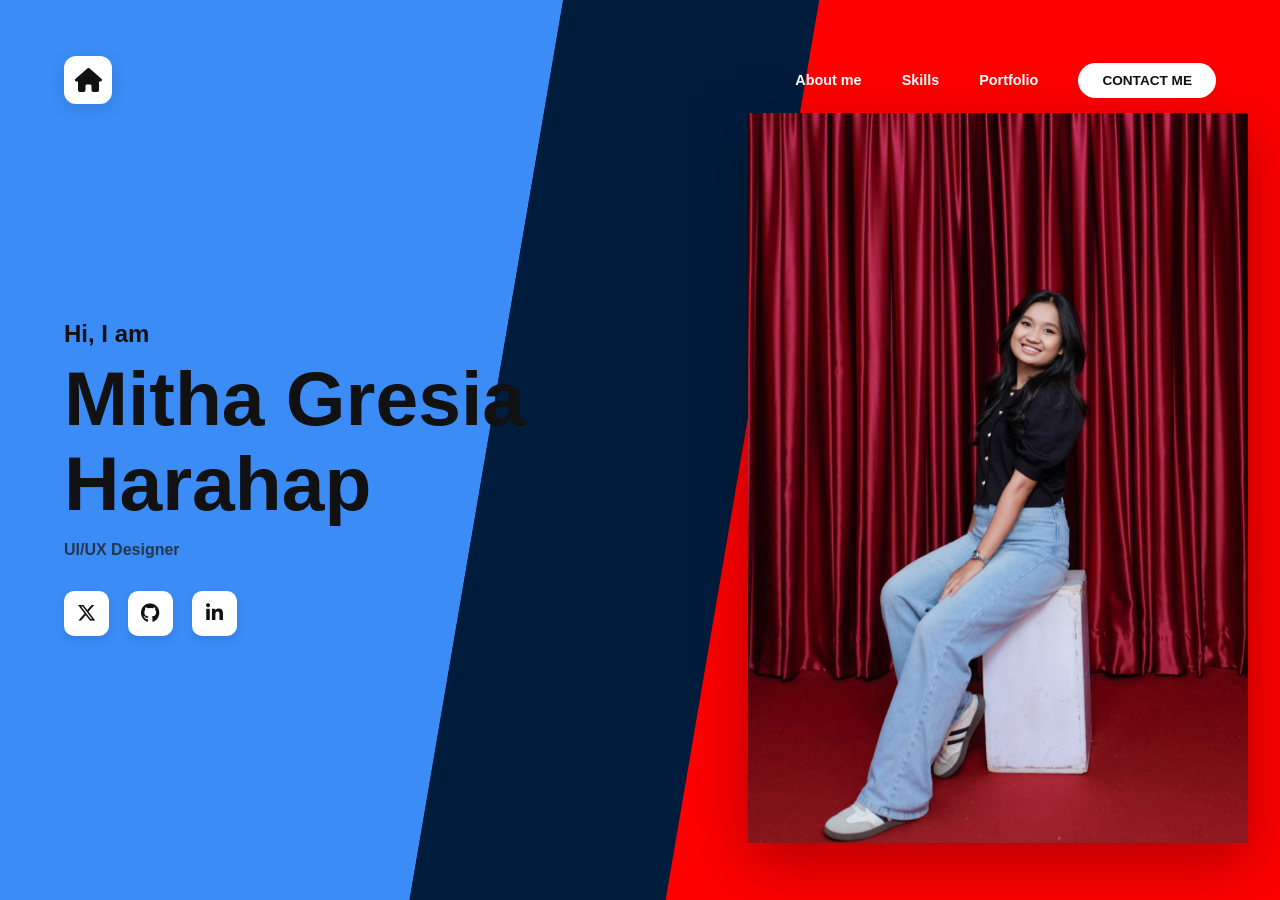
==== portofolio_mitha/index.html @ 2234334c "Update index.html Initial commit" ====
<!DOCTYPE html>
<html lang="en">

<head>
    <meta charset="UTF-8">
    <meta name="viewport" content="width=device-width, initial-scale=1.0">
    <title>Mitha Gresia Harahap | UI/UX Designer Portfolio</title>
    <meta name="description" content="Portfolio of Mitha Gresia Harahap, an ambitious and realistic UI/UX Designer.">
    <link rel="stylesheet" href="style.css">
    <!-- Google Fonts -->
    <link rel="preconnect" href="https://fonts.googleapis.com">
    <link rel="preconnect" href="https://fonts.gstatic.com" crossorigin>
    <link href="https://fonts.googleapis.com/css2?family=Outfit:wght@300;400;700;900&display=swap" rel="stylesheet">
    <!-- Font Awesome -->
    <link rel="stylesheet" href="https://cdnjs.cloudflare.com/ajax/libs/font-awesome/6.5.1/css/all.min.css">
</head>

<body>
    <div class="background-wrapper">
        <div class="bg-blue"></div>
        <div class="bg-navy"></div>
        <div class="bg-red"></div>
    </div>

    <nav class="top-nav">
        <div class="home-icon">
            <a href="#home"><i class="fas fa-home"></i></a>
        </div>
        <ul class="nav-links">
            <li><a href="#about" class="nav-link">About me</a></li>
            <li><a href="#skills" class="nav-link">Skills</a></li>
            <li><a href="#portfolio" class="nav-link">Portfolio</a></li>
            <li><a href="#contact" class="contact-btn">CONTACT ME</a></li>
        </ul>
    </nav>

    <main>
        <!-- Home Section -->
        <section id="home" class="hero-section active">
            <div class="content-left">
                <div class="hero-text">
                    <p class="greeting">Hi, I am</p>
                    <h1 class="name">Mitha Gresia<br>Harahap</h1>
                    <p class="title">UI/UX Designer</p>
                </div>
                <div class="social-links">
                    <a href="#"><i class="fa-brands fa-x-twitter"></i></a>
                    <a href="#"><i class="fa-brands fa-github"></i></a>
                    <a href="#"><i class="fa-brands fa-linkedin-in"></i></a>
                </div>
            </div>
            <div class="content-right">
                <div class="profile-img-container">
                    <img src="hero-cat.jpg" alt="Mitha Hero" class="profile-img">
                </div>
            </div>
        </section>

        <!-- About Section -->
        <section id="about" class="content-section">
            <div class="content-left">
                <h2 class="section-title">About Me</h2>
                <p class="section-desc">
                    Pria solo yang independen, bertanggung jawab, dan berkomitmen untuk terus berkembang dalam karier
                    maupun kehidupan pribadi.
                </p>
            </div>
            <div class="content-right">
                <div class="about-card">
                    <h3 class="about-card-title">WHO AM I ?</h3>
                    <p class="about-card-text">
                        Saya suka membangun UI yang clean, membuat komponen reusable, dan memastikan website nyaman
                        digunakan di mobile maupun desktop. Saya juga terbiasa slicing design dari Figma menjadi
                        HTML/CSS.<br><br>
                        <strong>Alamat:</strong> Indonesia<br><br>
                        <strong>Email:</strong> someone@example.com<br><br>
                        <strong>Freelance:</strong> Available
                    </p>
                </div>
            </div>
        </section>

        <!-- Skills Section -->
        <section id="skills" class="content-section">
            <div class="content-left">
                <h2 class="section-title">Skills</h2>
                <p class="section-desc">
                    Didukung oleh penguasaan berbagai skill yang relevan, saya mampu bekerja secara terstruktur, cepat
                    beradaptasi, dan memberikan hasil optimal.
                </p>
            </div>
            <div class="content-right">
                <div class="skills-category">
                    <h3>USING NOW</h3>
                    <div class="skills-grid">
                        <div class="skill-item">
                            <div class="skill-icon-box"><i class="fa-brands fa-html5"></i></div>
                            <span>HTML5</span>
                        </div>
                        <div class="skill-item">
                            <div class="skill-icon-box"><i class="fa-brands fa-css3-alt"></i></div>
                            <span>CSS3</span>
                        </div>
                        <div class="skill-item">
                            <div class="skill-icon-box"><i class="fa-brands fa-js"></i></div>
                            <span>JAVASCRIPT</span>
                        </div>
                        <div class="skill-item">
                            <div class="skill-icon-box"><i class="fa-brands fa-react"></i></div>
                            <span>REACT</span>
                        </div>
                        <div class="skill-item">
                            <div class="skill-icon-box"><i class="fa-brands fa-git-alt"></i></div>
                            <span>GIT</span>
                        </div>
                        <div class="skill-item">
                            <div class="skill-icon-box"><i class="fa-brands fa-figma"></i></div>
                            <span>FIGMA</span>
                        </div>
                        <div class="skill-item">
                            <div class="skill-icon-box"><i class="fa-brands fa-bootstrap"></i></div>
                            <span>BOOTSTRAP</span>
                        </div>
                        <div class="skill-item">
                            <div class="skill-icon-box"><i class="fa-brands fa-sass"></i></div>
                            <span>SASS</span>
                        </div>
                    </div>
                </div>
                <div class="skills-category">
                    <h3>LEARNING</h3>
                    <div class="skills-grid">
                        <div class="skill-item">
                            <div class="skill-icon-box"><span class="ts-logo">TS</span></div>
                            <span>TYPESCRIPT</span>
                        </div>
                        <div class="skill-item">
                            <div class="skill-icon-box"><i class="fa-brands fa-node-js"></i></div>
                            <span>NODEJS</span>
                        </div>
                        <div class="skill-item">
                            <div class="skill-icon-box"><i class="fa-solid fa-database"></i></div>
                            <span>MYSQL</span>
                        </div>
                        <div class="skill-item">
                            <div class="skill-icon-box"><i class="fa-solid fa-leaf"></i></div>
                            <span>MONGODB</span>
                        </div>
                    </div>
                </div>
            </div>
        </section>

        <!-- Portfolio Section -->
        <section id="portfolio" class="content-section">
            <div class="content-left">
                <h2 class="section-title">Portfolio</h2>
                <p class="section-desc">
                    Berbagai project yang telah saya selesaikan, menampilkan proses, kualitas kerja, serta komitmen saya
                    dalam memberikan hasil yang maksimal.
                </p>
            </div>
            <div class="content-right">
                <h3 class="projects-header">PROJECTS</h3>
                <div class="projects-grid">
                    <div class="project-card">
                        <div class="project-img">
                            <img src="https://images.unsplash.com/photo-1557821552-17105176677c?auto=format&fit=crop&q=80&w=1032"
                                alt="Project 1">
                        </div>
                        <div class="project-info">
                            <h4>Landing Gojowi</h4>
                            <p>Website landing page responsif untuk brand / produk.</p>
                            <div class="project-links">
                                <a href="#" class="live-btn">LIVE</a>
                                <a href="#" class="code-btn">CODE</a>
                            </div>
                        </div>
                    </div>
                    <div class="project-card">
                        <div class="project-img">
                            <img src="https://images.unsplash.com/photo-1551288049-bebda4e38f71?auto=format&fit=crop&q=80&w=1170"
                                alt="Project 2">
                        </div>
                        <div class="project-info">
                            <h4>Admin Dashboard</h4>
                            <p>Dashboard dengan tabel, filter, dan UI komponen.</p>
                            <div class="project-links">
                                <a href="#" class="live-btn">LIVE</a>
                                <a href="#" class="code-btn">CODE</a>
                            </div>
                        </div>
                    </div>
                    <div class="project-card">
                        <div class="project-img">
                            <img src="https://images.unsplash.com/photo-1460925895917-afdab827c52f?auto=format&fit=crop&q=80&w=1115"
                                alt="Project 3">
                        </div>
                        <div class="project-info">
                            <h4>Portfolio Website</h4>
                            <p>Website portofolio dengan section about & skills.</p>
                            <div class="project-links">
                                <a href="#" class="live-btn">LIVE</a>
                                <a href="#" class="code-btn">CODE</a>
                            </div>
                        </div>
                    </div>
                    <div class="project-card">
                        <div class="project-img">
                            <img src="https://images.unsplash.com/photo-1512486130939-2c4f79935e4f?auto=format&fit=crop&q=80&w=880"
                                alt="Project 4">
                        </div>
                        <div class="project-info">
                            <h4>Mini App</h4>
                            <p>Aplikasi kecil (to-do / notes) berbasis JavaScript.</p>
                            <div class="project-links">
                                <a href="#" class="live-btn">LIVE</a>
                                <a href="#" class="code-btn">CODE</a>
                            </div>
                        </div>
                    </div>
                </div>
            </div>
        </section>

        <!-- Contact Section -->
        <section id="contact" class="content-section">
            <div class="content-left">
                <h2 class="section-title">Contact Me</h2>
                <p class="section-desc">
                    Silakan isi form di sebelah kanan untuk menghubungi saya.<br>
                    Saya akan membalas pesan Anda secepat mungkin.
                </p>
            </div>
            <div class="content-right">
                <div class="contact-form-container">
                    <h3 class="contact-header">SEND MESSAGE</h3>
                    <form class="contact-form">
                        <div class="form-group">
                            <input type="text" placeholder="Enter your name*" required>
                        </div>
                        <div class="form-group">
                            <input type="email" placeholder="Enter your email*" required>
                        </div>
                        <div class="form-group">
                            <input type="tel" placeholder="Phone number">
                        </div>
                        <div class="form-group">
                            <textarea placeholder="Your message*" rows="4" required></textarea>
                        </div>
                        <button type="submit" class="submit-btn" style="text-transform: uppercase;">SUBMIT</button>
                    </form>
                </div>
            </div>
        </section>
    </main>

    <script src="script.js"></script>
</body>

</html>
---- portofolio_mitha/style.css ----
@import url('https://fonts.googleapis.com/css2?family=Outfit:wght@300;400;700;900&display=swap');

:root {
    --blue: #3a96ff;
    --navy: #001021;
    --red: #ff0c0c;
    --white: #ffffff;
    --gray: #f4f4f4;
    --font-primary: \'Outfit\', sans-serif;
}

* {
    margin: 0;
    padding: 0;
    box-sizing: border-box;
}

body {
    font-family: var(--font-primary);
    overflow: hidden;
    background-color: var(--navy);
    color: var(--white);
}

/* Background Setup */
.background-wrapper {
    position: fixed;
    top: 0;
    left: 0;
    width: 100%;
    height: 100vh;
    z-index: -1;
}

.bg-blue {
    position: absolute;
    top: 0;
    left: 0;
    width: 100%;
    height: 100%;
    background-color: #3b8cf6;
    /* Matching actual blue color */
    clip-path: polygon(0 0, 44% 0, 32% 100%, 0 100%);
}

.bg-navy {
    position: absolute;
    top: 0;
    left: 0;
    width: 100%;
    height: 100%;
    background-color: #001c3d;
    /* Actually, from images it looks like very dark blue #001f3f or just #001021 */
    clip-path: polygon(44% 0, 64% 0, 52% 100%, 32% 100%);
}

.bg-red {
    position: absolute;
    top: 0;
    left: 0;
    width: 100%;
    height: 100%;
    background-color: #ff0000;
    clip-path: polygon(64% 0, 100% 0, 100% 100%, 52% 100%);
}

/* Navigation */
.top-nav {
    position: fixed;
    top: 3.5rem;
    width: 100%;
    display: flex;
    justify-content: space-between;
    align-items: center;
    padding: 0 5%;
    z-index: 100;
}

.home-icon a {
    background: white;
    color: #111;
    width: 48px;
    height: 48px;
    display: flex;
    align-items: center;
    justify-content: center;
    border-radius: 12px;
    font-size: 1.5rem;
    text-decoration: none;
    box-shadow: 0 4px 15px rgba(0, 0, 0, 0.1);
}

.nav-links {
    display: flex;
    align-items: center;
    list-style: none;
    gap: 2.5rem;
}

.nav-link {
    color: white;
    text-decoration: none;
    font-weight: 700;
    font-size: 0.9rem;
    transition: 0.3s;
}

.nav-link:hover {
    opacity: 0.7;
}

.contact-btn {
    background: white;
    color: #111;
    padding: 0.6rem 1.5rem;
    border-radius: 50px;
    text-decoration: none;
    font-weight: 900;
    font-size: 0.85rem;
    transition: 0.3s cubic-bezier(0.175, 0.885, 0.32, 1.275);
}

.contact-btn:hover {
    transform: scale(1.05);
    box-shadow: 0 5px 15px rgba(0, 0, 0, 0.2);
}

/* Sections General */
section {
    position: absolute;
    top: 0;
    left: 0;
    width: 100%;
    height: 100vh;
    display: flex;
    padding: 3.5rem 5% 0;
    /* Add top padding to account for nav bar */
    align-items: center;
    visibility: hidden;
    opacity: 0;
    transition: opacity 0.5s ease-in-out;
    z-index: 1;
}

section.active {
    visibility: visible;
    opacity: 1;
    z-index: 10;
}

.content-left {
    width: 45%;
    padding-right: 0;
}

.content-right {
    width: 55%;
    padding-left: 0;
    display: flex;
    justify-content: flex-end;
    align-items: center;
}

#about .content-right {
    justify-content: flex-start;
    padding-left: 12%;
}

#skills .content-right {
    justify-content: center;
    align-items: flex-start;
    flex-direction: column;
    padding-left: 12%;
}

#portfolio .content-right {
    justify-content: center;
    align-items: flex-start;
    flex-direction: column;
    padding-left: 20%;
}

/* Section Common Titles (Left Side) */
.section-title {
    font-size: 5rem;
    font-weight: 900;
    color: #111;
    /* dark color matching design */
    margin-bottom: 1.5rem;
}

.section-desc {
    font-size: 1.1rem;
    line-height: 1.5;
    color: #333;
    /* dark grayish blue */
    font-weight: 600;
    max-width: 450px;
}

/* Hero Section */
.hero-text {
    margin-bottom: 2rem;
}

.greeting {
    font-size: 1.5rem;
    font-weight: 700;
    color: #111;
    margin-bottom: 0.5rem;
}

.name {
    font-size: clamp(3rem, 6vw, 5.5rem);
    font-weight: 900;
    line-height: 1.1;
    color: #111;
    margin-bottom: 1rem;
    max-width: 800px;
}

.title {
    font-size: 1rem;
    font-weight: 700;
    color: #222;
    opacity: 0.8;
}

.social-links {
    display: flex;
    gap: 1.2rem;
    margin-top: 2rem;
}

.social-links a {
    background: white;
    color: #111;
    width: 45px;
    height: 45px;
    display: flex;
    align-items: center;
    justify-content: center;
    border-radius: 10px;
    text-decoration: none;
    font-size: 1.2rem;
    transition: 0.3s;
    box-shadow: 0 4px 10px rgba(0, 0, 0, 0.1);
}

.social-links a:hover {
    transform: scale(1.05);
}

.profile-img-container {
    width: 100%;
    height: 100%;
    display: flex;
    justify-content: flex-end;
    align-items: center;
}

.profile-img {
    width: 100%;
    max-width: 500px;
    height: auto;
    object-fit: contain;
    filter: drop-shadow(0 20px 30px rgba(0, 0, 0, 0.3));
    margin-right: -2rem;
    /* precise push */
}

/* About Section Specific */
.about-card {
    background: rgba(255, 255, 255, 0.1);
    backdrop-filter: blur(12px);
    -webkit-backdrop-filter: blur(12px);
    padding: 3.5rem;
    border-radius: 20px;
    border: 1px solid rgba(255, 255, 255, 0.3);
    width: 100%;
    max-width: 650px;
    box-shadow: 0 10px 30px rgba(0, 0, 0, 0.1);
}

.about-card-title {
    font-size: 3rem;
    font-weight: 900;
    margin-bottom: 1.5rem;
    color: white;
    letter-spacing: 1px;
}

.about-card-text {
    font-size: 0.95rem;
    font-weight: 400;
    line-height: 1.6;
    color: white;
}

.about-card-text strong {
    font-weight: 700;
}

.skills-category {
    margin-bottom: 1.2rem;
    width: 100%;
    max-width: 680px;
}

.skills-category h3 {
    font-size: 2rem;
    font-weight: 900;
    margin-bottom: 0.8rem;
    text-transform: uppercase;
    color: white;
    letter-spacing: 1px;
}

.skills-grid {
    display: grid;
    grid-template-columns: repeat(4, 1fr);
    gap: 0.8rem;
}

.skill-item {
    background: rgba(255, 255, 255, 0.1);
    backdrop-filter: blur(12px);
    -webkit-backdrop-filter: blur(12px);
    padding: 0.8rem 0.5rem;
    border-radius: 12px;
    display: flex;
    flex-direction: column;
    align-items: center;
    gap: 0.5rem;
    border: 1px solid rgba(255, 255, 255, 0.3);
    min-height: 90px;
    justify-content: center;
    box-shadow: 0 8px 15px rgba(0, 0, 0, 0.05);
}

.skill-icon-box {
    background: white;
    width: 40px;
    height: 40px;
    border-radius: 12px;
    display: flex;
    align-items: center;
    justify-content: center;
    box-shadow: 0 4px 6px rgba(0, 0, 0, 0.1);
}

.skill-icon-box i {
    font-size: 1.8rem;
}

/* Skill Icon Brand Colors */
.skill-icon-box i.fa-html5 {
    color: #E44D26;
}

.skill-icon-box i.fa-css3-alt {
    color: #1572B6;
}

.skill-icon-box i.fa-js {
    color: #F7DF1E;
    background-color: #000;
    border-radius: 4px;
    padding: 2px;
    font-size: 1.6rem;
}

.skill-icon-box i.fa-react {
    color: #61DAFB;
}

.skill-icon-box i.fa-git-alt {
    color: #F05032;
}

.skill-icon-box i.fa-figma {
    background: -webkit-linear-gradient(top, #f24e1e, #ff7262, #a259ff, #1abcfe, #0acf83);
    -webkit-background-clip: text;
    background-clip: text;
    -webkit-text-fill-color: transparent;
}

.skill-icon-box i.fa-bootstrap {
    color: #7952B3;
}

.skill-icon-box i.fa-sass {
    color: #CC6699;
}

.skill-icon-box i.fa-node-js {
    color: #339933;
}

.skill-icon-box i.fa-database {
    color: #00758F;
}

.skill-icon-box i.fa-leaf {
    color: #47A248;
}

.ts-logo {
    background-color: #3178C6;
    color: white;
    font-size: 0.8rem;
    font-weight: 800;
    width: 24px;
    height: 24px;
    display: flex;
    align-items: center;
    justify-content: center;
    border-radius: 3px;
    line-height: 1;
}

.skill-item span {
    font-size: 0.65rem;
    font-weight: 900;
    text-transform: uppercase;
    color: white;
    letter-spacing: 0.5px;
}

/* Portfolio Section Specific */
.portfolio-content-wrapper {
    width: 100%;
    max-width: 600px;
}

.projects-header {
    font-size: 2rem;
    font-weight: 900;
    margin-bottom: 0.8rem;
    text-transform: uppercase;
    color: white;
    letter-spacing: 1px;
}

.projects-grid {
    display: grid;
    grid-template-columns: repeat(2, 1fr);
    gap: 1rem;
}

.project-card {
    background: rgba(255, 255, 255, 0.1);
    backdrop-filter: blur(12px);
    -webkit-backdrop-filter: blur(12px);
    border-radius: 16px;
    overflow: hidden;
    border: 1px solid rgba(255, 255, 255, 0.3);
    display: flex;
    flex-direction: column;
    box-shadow: 0 8px 15px rgba(0, 0, 0, 0.05);
}

.project-img {
    height: 120px;
    background: #111;
    display: flex;
    align-items: center;
    justify-content: center;
}

.project-img img {
    height: 100%;
    width: auto;
    object-fit: contain;
}

.project-info {
    padding: 1rem 1.2rem;
    background: transparent;
    flex-grow: 1;
}

.project-info h4 {
    font-size: 0.9rem;
    margin-bottom: 0.4rem;
    font-weight: 900;
    color: white;
}

.project-info p {
    font-size: 0.65rem;
    opacity: 0.9;
    margin-bottom: 1rem;
    color: white;
    line-height: 1.4;
    min-height: 28px;
}

.project-links {
    display: flex;
    gap: 0.6rem;
}

.project-links a {
    padding: 0.3rem 0.8rem;
    border-radius: 50px;
    font-size: 0.55rem;
    font-weight: 900;
    text-decoration: none;
    color: white;
    border: 1px solid white;
    transition: 0.3s;
}

.project-links a:hover {
    background: white;
    color: #ff0000;
}

/* Contact Section Specific */
.contact-form-container {
    width: 100%;
    max-width: 500px;
}

.contact-header {
    font-size: 2.5rem;
    font-weight: 900;
    margin-bottom: 2rem;
    color: white;
    letter-spacing: 1px;
}

.contact-form {
    display: flex;
    flex-direction: column;
    gap: 1.5rem;
}

.form-group {
    width: 100%;
}

.contact-form input {
    width: 100%;
    background: transparent;
    border: none;
    border-bottom: 1px solid white;
    padding: 0.8rem 0;
    color: white;
    font-size: 0.85rem;
    font-family: var(--font-primary);
    outline: none;
}

.contact-form input::placeholder {
    color: white;
    font-weight: 800;
    opacity: 1;
}

.contact-form textarea {
    width: 100%;
    background: transparent;
    border: 1px solid white;
    border-radius: 2px;
    padding: 1rem;
    color: white;
    font-size: 0.85rem;
    font-family: var(--font-primary);
    outline: none;
    resize: none;
}

.contact-form textarea::placeholder {
    color: white;
    font-weight: 800;
    opacity: 1;
}

.submit-btn {
    width: 100%;
    background: white;
    color: #111;
    border: none;
    padding: 0.8rem;
    border-radius: 50px;
    font-weight: 900;
    font-size: 0.85rem;
    letter-spacing: 1px;
    cursor: pointer;
    font-family: var(--font-primary);
    transition: 0.3s;
    margin-top: 0.5rem;
}

.submit-btn:hover {
    background: #f4f4f4;
    transform: scale(1.02);
}

/* Animations */
@keyframes fadeInUp {
    from {
        opacity: 0;
        transform: translateY(30px);
    }

    to {
        opacity: 1;
        transform: translateY(0);
    }
}

section.active .content-left,
section.active .content-right {
    animation: fadeInUp 0.8s ease forwards;
}

/* Mobile Responsive */
@media (max-width: 992px) {
    .background-wrapper {
        flex-direction: column;
    }

    .bg-blue,
    .bg-navy,
    .bg-red {
        width: 100%;
        height: 33.33vh;
        position: relative;
        left: 0;
        right: 0;
        clip-path: none;
    }

    section {
        flex-direction: column;
        padding: 8rem 5% 2rem;
    }

    .content-left,
    .content-right {
        width: 100%;
        padding: 0;
        text-align: center;
    }

    .content-right {
        justify-content: center;
    }

    .content-left {
        margin-bottom: 3rem;
    }

    .name {
        font-size: 3.5rem;
    }

    .top-nav {
        padding: 1.5rem;
    }

    .nav-links {
        display: none;
    }

    .section-title {
        font-size: 3.5rem;
    }

    .section-desc {
        max-width: 100%;
    }

    .projects-grid {
        grid-template-columns: 1fr;
    }

    .profile-img {
        margin-right: 0;
        margin-top: 2rem;
    }

    .about-card,
    .portfolio-content-wrapper,
    .skills-category,
    .contact-form-container {
        max-width: 100%;
    }
}
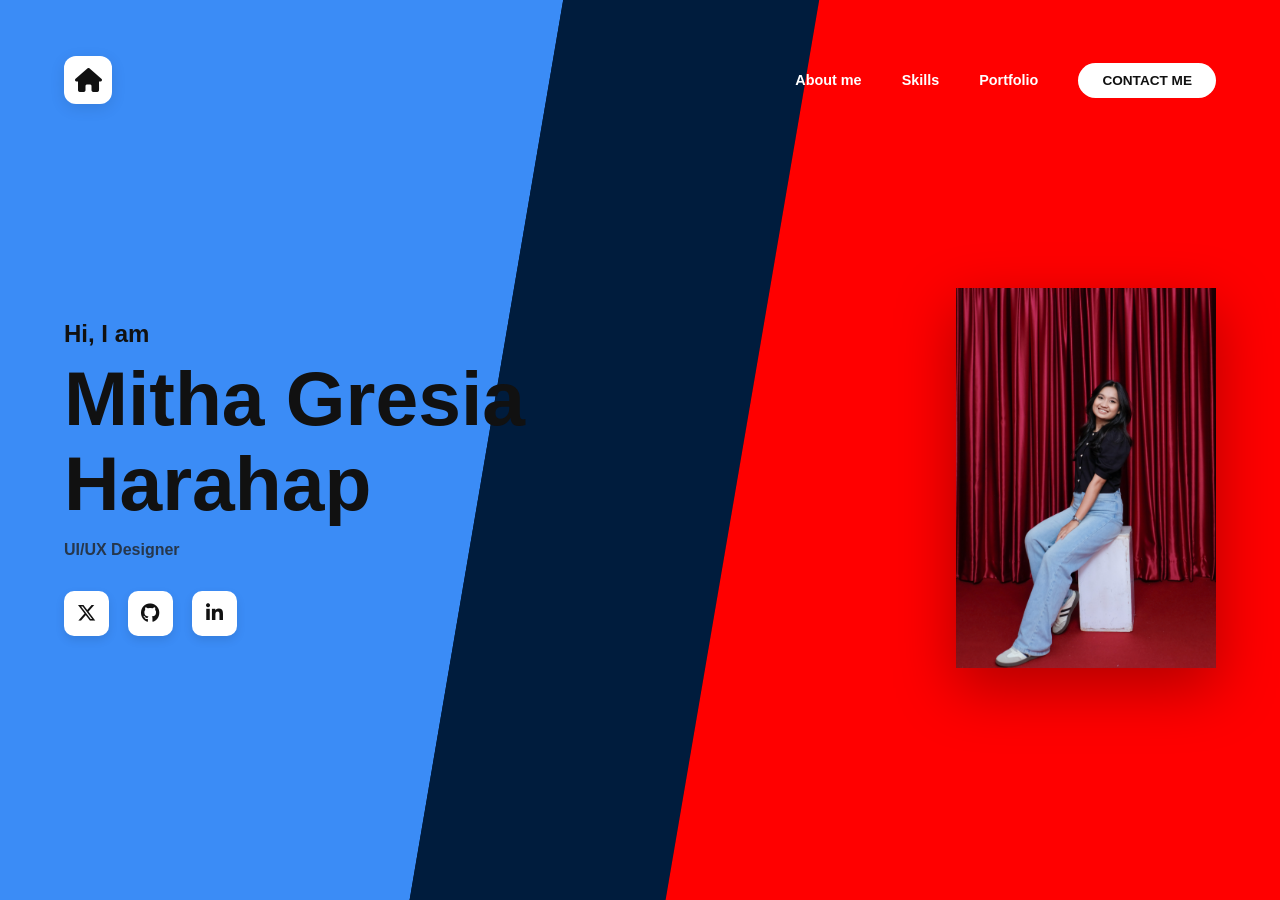
==== commit bb0b97a0: "Update index.html initial commit" ====
--- a/portofolio_mitha/index.html
+++ b/portofolio_mitha/index.html
@@ -44,9 +44,15 @@
                     <p class="title">UI/UX Designer</p>
                 </div>
                 <div class="social-links">
-                    <a href="#"><i class="fa-brands fa-x-twitter"></i></a>
-                    <a href="#"><i class="fa-brands fa-github"></i></a>
-                    <a href="#"><i class="fa-brands fa-linkedin-in"></i></a>
+                    <a href="https://x.com/username" target="_blank">
+                        <i class="fa-brands fa-x-twitter"></i>
+                    </a>
+                    <a href="https://github.com/username" target="_blank">
+                        <i class="fa-brands fa-github"></i>
+                    </a>
+                    <a href="https://linkedin.com/in/username" target="_blank">
+                        <i class="fa-brands fa-linkedin-in"></i>
+                    </a>
                 </div>
             </div>
             <div class="content-right">
--- a/portofolio_mitha/style.css
+++ b/portofolio_mitha/style.css
@@ -253,20 +253,18 @@
 
 .profile-img-container {
     width: 100%;
-    height: 100%;
+    height: 100%; 
     display: flex;
     justify-content: flex-end;
     align-items: center;
 }
 
 .profile-img {
-    width: 100%;
-    max-width: 500px;
+    width: 260px;        
     height: auto;
     object-fit: contain;
     filter: drop-shadow(0 20px 30px rgba(0, 0, 0, 0.3));
-    margin-right: -2rem;
-    /* precise push */
+    margin-right: 0rem;
 }
 
 /* About Section Specific */
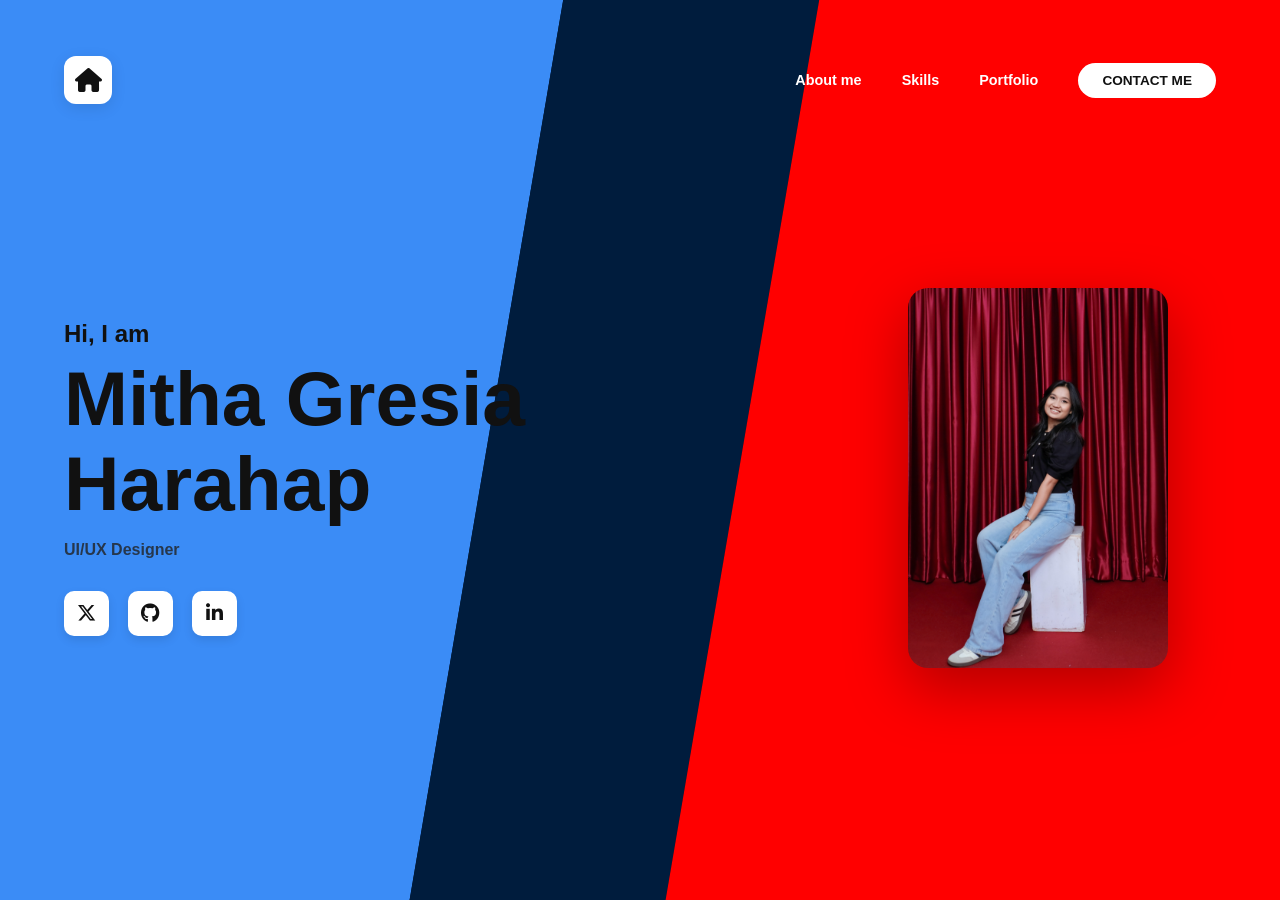
==== commit d67d3aba: "Update index.html initial commit" ====
--- a/portofolio_mitha/index.html
+++ b/portofolio_mitha/index.html
@@ -79,7 +79,7 @@
                         digunakan di mobile maupun desktop. Saya juga terbiasa slicing design dari Figma menjadi
                         HTML/CSS.<br><br>
                         <strong>Alamat:</strong> Indonesia<br><br>
-                        <strong>Email:</strong> someone@example.com<br><br>
+                        <strong>Email:</strong> mithagresia0707@gmail.com<br><br>
                         <strong>Freelance:</strong> Available
                     </p>
                 </div>
@@ -91,8 +91,7 @@
             <div class="content-left">
                 <h2 class="section-title">Skills</h2>
                 <p class="section-desc">
-                    Didukung oleh penguasaan berbagai skill yang relevan, saya mampu bekerja secara terstruktur, cepat
-                    beradaptasi, dan memberikan hasil optimal.
+                    Saya orang yang ambisius tapi realistis. Saya berkomitmen untuk terus mengembangkan diri secara akademik dan profesional. 
                 </p>
             </div>
             <div class="content-right">
--- a/portofolio_mitha/style.css
+++ b/portofolio_mitha/style.css
@@ -262,9 +262,10 @@
 .profile-img {
     width: 260px;        
     height: auto;
+    border-radius: 20px;
     object-fit: contain;
     filter: drop-shadow(0 20px 30px rgba(0, 0, 0, 0.3));
-    margin-right: 0rem;
+    margin-right: 3rem;
 }
 
 /* About Section Specific */
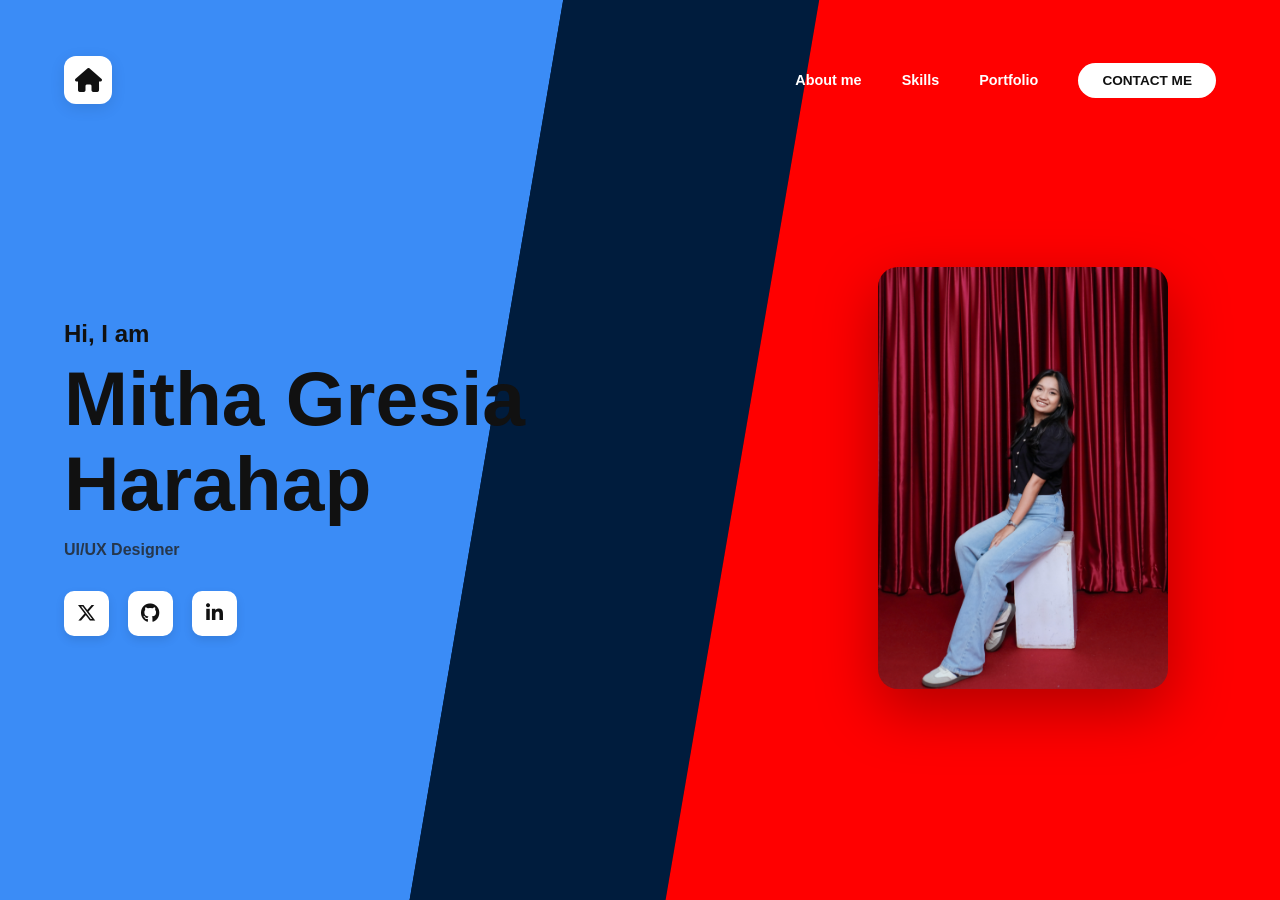
==== commit 56566e52: "Update index.html initial commit" ====
--- a/portofolio_mitha/index.html
+++ b/portofolio_mitha/index.html
@@ -67,7 +67,8 @@
             <div class="content-left">
                 <h2 class="section-title">About Me</h2>
                 <p class="section-desc">
-                    Pria solo yang independen, bertanggung jawab, dan berkomitmen untuk terus berkembang dalam karier
+                    Wanita solo yang independen, bertanggung jawab, dan berkomitmen 
+                    untuk terus berkembang dalam karier
                     maupun kehidupan pribadi.
                 </p>
             </div>
--- a/portofolio_mitha/style.css
+++ b/portofolio_mitha/style.css
@@ -260,7 +260,7 @@
 }
 
 .profile-img {
-    width: 260px;        
+    width: 290px;        
     height: auto;
     border-radius: 20px;
     object-fit: contain;
